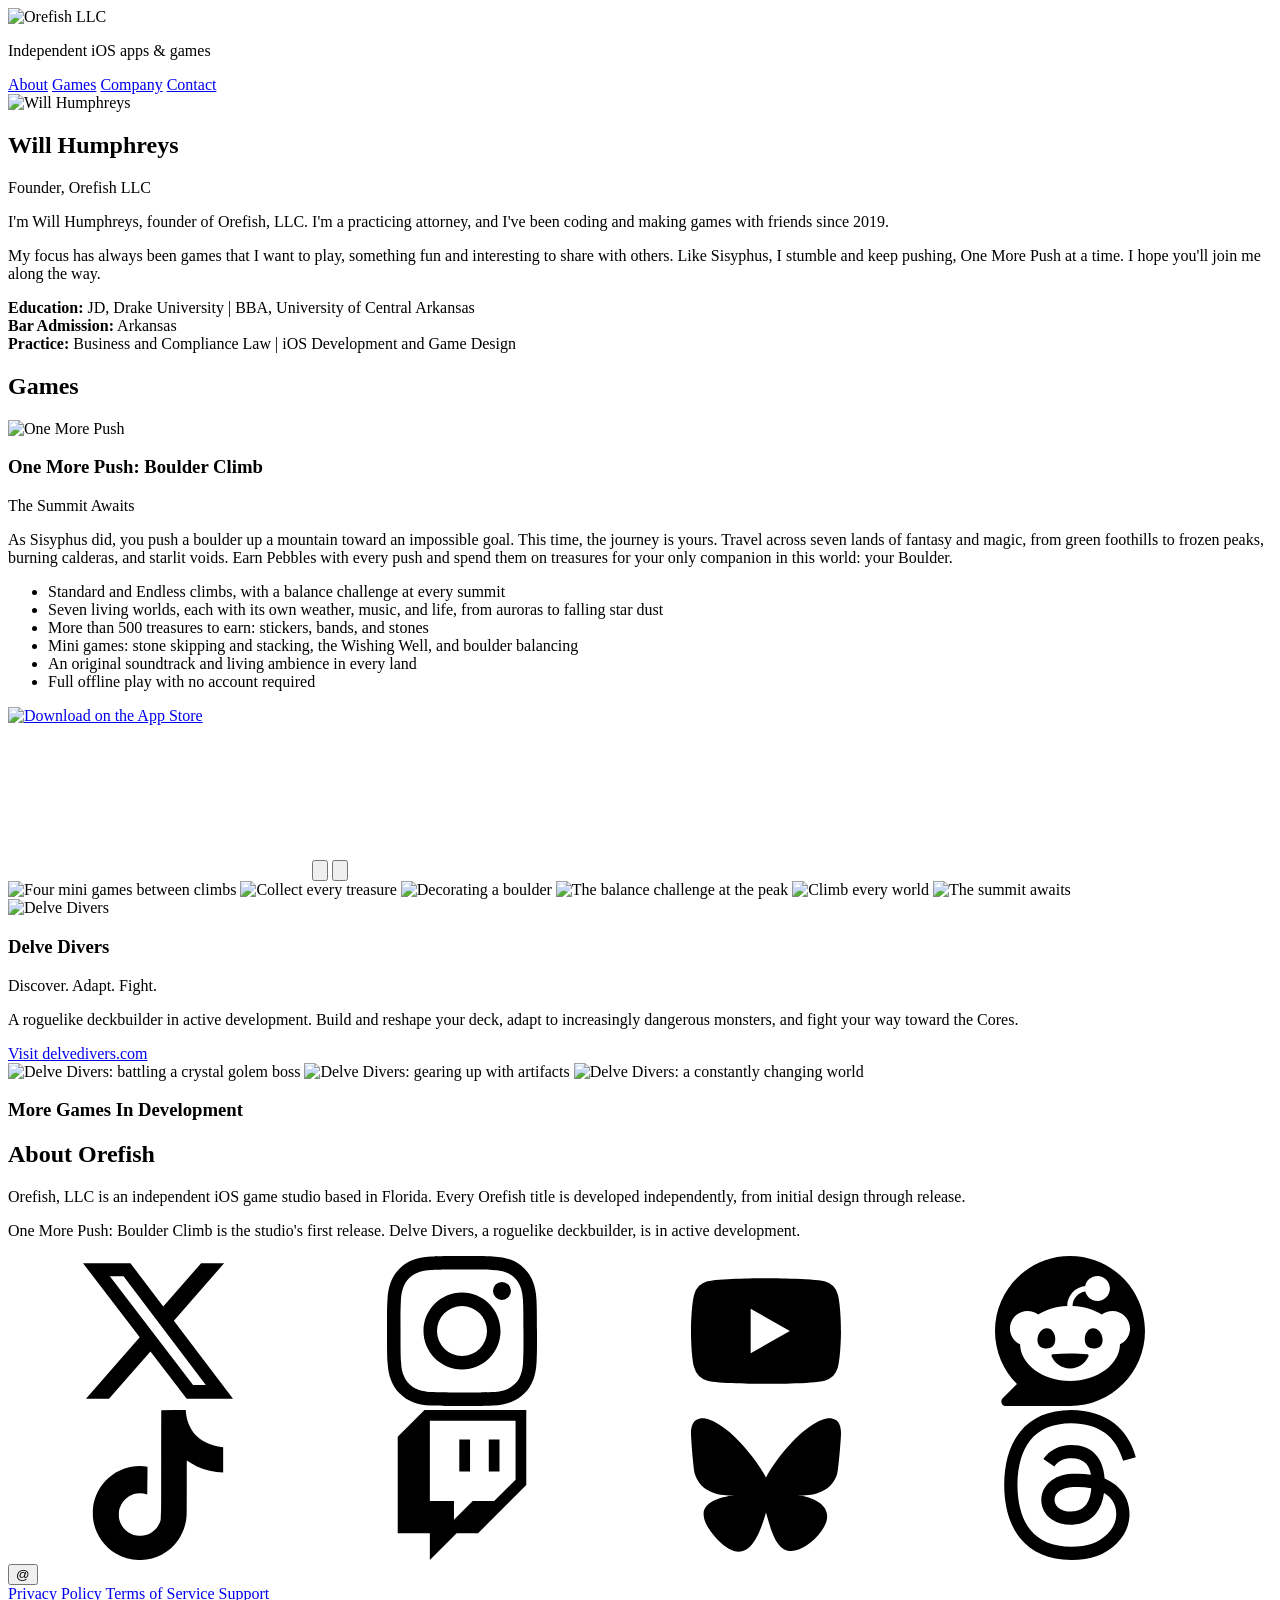
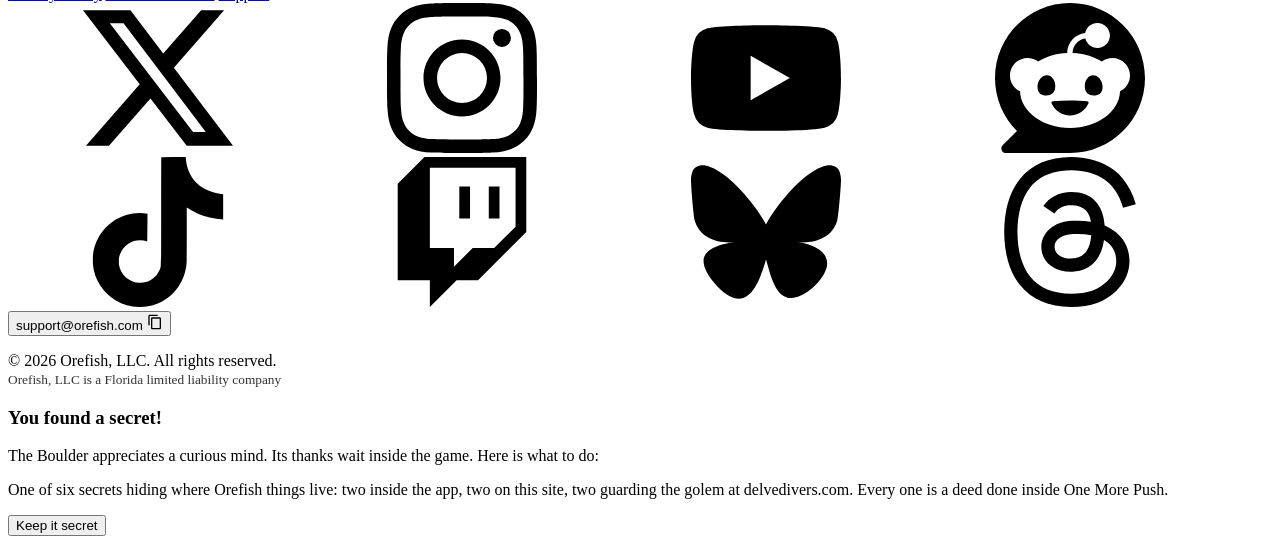
==== index.html @ 63291971 "Add files via upload" ====
<!DOCTYPE html>
<html lang="en">
<head>
    <link rel="canonical" href="https://orefish.com/">
    <meta name="google-site-verification" content="LA4NTV3EfY9CTPUPHEIwkPQD1dwZYlgNmVdRd2PXX9s">
    <meta charset="UTF-8">
    <meta name="viewport" content="width=device-width, initial-scale=1.0">
    <title>Orefish, LLC - Independent iOS Apps &amp; Games</title>
    <meta name="description" content="Orefish, LLC builds iOS games and apps, including One More Push: Boulder Climb.">

    <!-- Open Graph / social preview: controls how a shared orefish.com link looks in iMessage,
         Slack, social apps, etc. -->
    <meta property="og:type" content="website">
    <meta property="og:site_name" content="Orefish, LLC">
    <meta property="og:title" content="One More Push: Boulder Climb">
    <meta property="og:description" content="As Sisyphus did, push your Boulder toward an impossible summit. Seven lands of fantasy and magic, and more than 500 treasures for your only companion in this world: your Boulder.">
    <meta property="og:url" content="https://orefish.com/">
    <meta property="og:image" content="https://orefish.com/og-image.png">
    <meta name="twitter:card" content="summary_large_image">

    <link rel="icon" type="image/png" href="/favicon.png">
    <link rel="apple-touch-icon" sizes="180x180" href="/apple-touch-icon.png">
    <link rel="stylesheet" href="style.css">
</head>
<body>
    <!-- Header -->
    <header>
        <div class="container">
            <div class="header-content">
                <div class="logo-container">
                    <div class="logo">
                        <img src="orefishlogo_white_conformed.png" alt="Orefish LLC">
                    </div>
                </div>
                <p class="tagline">Independent iOS apps &amp; games</p>
            </div>
        </div>
    </header>

    <!-- Navigation -->
    <nav>
        <div class="nav-container">
            <a href="#about" class="nav-link">About</a>
            <a href="#games" class="nav-link">Games</a>
            <a href="#company" class="nav-link">Company</a>
            <a href="#contact" class="nav-link">Contact</a>
        </div>
    </nav>

    <!-- About Section -->
    <section class="about" id="about">
        <div class="container">
            <div class="profile">
                <div class="profile-img-container">
                    <img src="profile_headshot.jpg" alt="Will Humphreys" class="profile-img">
                </div>
                <div class="bio">
                    <h2>Will Humphreys</h2>
                    <p class="title">Founder, Orefish LLC</p>
                    <p>I'm Will Humphreys, founder of Orefish, LLC. I'm a practicing attorney, and I've been coding and making games with friends since 2019.</p>
                    <p>My focus has always been games that I want to play, something fun and interesting to share with others. Like Sisyphus, I stumble and keep pushing, One More Push at a time. I hope you'll join me along the way.</p>
                    <div class="credentials">
                        <strong>Education:</strong> JD, Drake University | BBA, University of Central Arkansas<br>
                        <strong>Bar Admission:</strong> Arkansas<br>
                        <strong>Practice:</strong> Business and Compliance Law | iOS Development and Game Design
                    </div>
                </div>
            </div>
        </div>
    </section>

    <!-- Games Section -->
    <section class="products" id="games">
        <div class="container">
            <h2 class="section-title">Games</h2>

            <!-- One More Push -->
            <div class="app-showcase">
                <div class="app-icon-section">
                    <img src="onemorepush-icon.png" alt="One More Push" class="app-icon-large" id="ompSecretIcon">
                </div>
                <div class="app-details">
                    <h3>One More Push: Boulder Climb</h3>
                    <p class="app-tagline">The Summit Awaits</p>
                    <p>As Sisyphus did, you push a boulder up a mountain toward an impossible goal. This time, the journey is yours. Travel across seven lands of fantasy and magic, from green foothills to frozen peaks, burning calderas, and starlit voids. Earn Pebbles with every push and spend them on treasures for your only companion in this world: your Boulder.</p>
                    <ul class="app-features">
                        <li>Standard and Endless climbs, with a balance challenge at every summit</li>
                        <li>Seven living worlds, each with its own weather, music, and life, from auroras to falling star dust</li>
                        <li>More than 500 treasures to earn: stickers, bands, and stones</li>
                        <li>Mini games: stone skipping and stacking, the Wishing Well, and boulder balancing</li>
                        <li>An original soundtrack and living ambience in every land</li>
                        <li>Full offline play with no account required</li>
                    </ul>
                    <!-- rev 314: live App Store link (App ID 6777840856). Page 404s until release day, accepted deliberately: nothing to flip at launch. -->
                    <!-- Apple's official badge artwork (self-hosted, unmodified), per the App Store marketing guidelines. -->
                    <a href="https://apps.apple.com/app/apple-store/id6777840856?pt=123233345&ct=web&mt=8" aria-label="Download One More Push on the App Store"><img src="app-store-badge.svg" alt="Download on the App Store" class="app-store-badge"></a>
                </div>
                <!-- Launch media (Aug 2026): the transformation preview video first
                     (tap to play, loads nothing until tapped), then the screenshot set
                     in the App Store order: mini games, treasures, decorate, balance,
                     worlds, the summit awaits. -->
                <div class="carousel-block">
                    <div class="screenshot-carousel">
                        <div class="screenshot-container" id="ompScreens">
                            <div class="screenshot video-slide">
                                <video playsinline muted preload="none" poster="omp-preview-poster.jpg"
                                       src="omp-preview.mp4" aria-label="One More Push preview video"></video>
                                <button class="video-play" type="button" aria-label="Play the One More Push preview">
                                    <svg viewBox="0 0 20 22" aria-hidden="true"><path d="M2 1.5l16 9.5L2 20.5z"/></svg>
                                </button>
                                <button class="video-mute muted" type="button" aria-label="Unmute the preview">
                                    <svg viewBox="0 0 24 24" aria-hidden="true">
                                        <path class="spk" d="M4 9v6h4l5 4V5L8 9H4z"/>
                                        <g class="waves" fill="none">
                                            <path d="M16.5 8.5a5 5 0 010 7"/>
                                            <path d="M19 6a8.5 8.5 0 010 12"/>
                                        </g>
                                        <line class="slash" x1="4" y1="20" x2="20" y2="4"/>
                                    </svg>
                                </button>
                            </div>
                            <img src="omp-minigames.jpg" alt="Four mini games between climbs" class="screenshot">
                            <img src="omp-treasures.jpg" alt="Collect every treasure" class="screenshot">
                            <img src="omp-decorate.jpg" alt="Decorating a boulder" class="screenshot">
                            <img src="omp-balance.jpg" alt="The balance challenge at the peak" class="screenshot">
                            <img src="omp-worlds.jpg" alt="Climb every world" class="screenshot">
                            <img src="omp-summit.jpg" alt="The summit awaits" class="screenshot">
                        </div>
                    </div>
                    <div class="carousel-dots">
                        <span class="dot active"></span>
                        <span class="dot"></span>
                        <span class="dot"></span>
                        <span class="dot"></span>
                        <span class="dot"></span>
                        <span class="dot"></span>
                        <span class="dot"></span>
                    </div>
                </div>
            </div>

            <!-- Delve Divers (separate site) -->
            <div class="app-showcase">
                <div class="app-icon-section">
                    <img src="delvedivers-icon.png" alt="Delve Divers" class="app-icon-large">
                </div>
                <div class="app-details">
                    <h3>Delve Divers</h3>
                    <p class="app-tagline">Discover. Adapt. Fight.</p>
                    <p>A roguelike deckbuilder in active development. Build and reshape your deck, adapt to increasingly dangerous monsters, and fight your way toward the Cores.</p>
                    <a href="https://delvedivers.com/" class="app-store-btn">Visit delvedivers.com</a>
                </div>
                <div class="carousel-block">
                    <div class="screenshot-carousel">
                        <div class="screenshot-container" id="ddScreens">
                            <img src="dd-1-v2.png" alt="Delve Divers: battling a crystal golem boss" class="screenshot">
                            <img src="dd-2-v2.png" alt="Delve Divers: gearing up with artifacts" class="screenshot">
                            <img src="dd-3-v2.png" alt="Delve Divers: a constantly changing world" class="screenshot">
                        </div>
                    </div>
                    <div class="carousel-dots">
                        <span class="dot active"></span>
                        <span class="dot"></span>
                        <span class="dot"></span>
                    </div>
                </div>
            </div>

            <!-- More Coming -->
            <div class="coming-soon">
                <h3>More Games In Development</h3>
            </div>
        </div>
    </section>

    <!-- Company Section -->
    <section class="company" id="company">
        <div class="container">
            <div class="company-content">
                <h2 class="section-title">About Orefish</h2>
                <p>Orefish, LLC is an independent iOS game studio based in Florida. Every Orefish title is developed independently, from initial design through release.</p>
                <p>One More Push: Boulder Climb is the studio's first release. Delve Divers, a roguelike deckbuilder, is in active development.</p>
            </div>
        </div>
    </section>

    <!-- Footer -->
    <!-- Every OrefishLLC profile, one floating follow button (icons: simple-icons, CC0) -->
    <svg xmlns="http://www.w3.org/2000/svg" style="display:none" aria-hidden="true">
        <symbol id="i-x" viewBox="0 0 24 24"><path d="M18.901 1.153h3.68l-8.04 9.19L24 22.846h-7.406l-5.8-7.584-6.638 7.584H.474l8.6-9.83L0 1.154h7.594l5.243 6.932ZM17.61 20.644h2.039L6.486 3.24H4.298Z"/></symbol>
        <symbol id="i-instagram" viewBox="0 0 24 24"><path d="M7.0301.084c-1.2768.0602-2.1487.264-2.911.5634-.7888.3075-1.4575.72-2.1228 1.3877-.6652.6677-1.075 1.3368-1.3802 2.127-.2954.7638-.4956 1.6365-.552 2.914-.0564 1.2775-.0689 1.6882-.0626 4.947.0062 3.2586.0206 3.6671.0825 4.9473.061 1.2765.264 2.1482.5635 2.9107.308.7889.72 1.4573 1.388 2.1228.6679.6655 1.3365 1.0743 2.1285 1.38.7632.295 1.6361.4961 2.9134.552 1.2773.056 1.6884.069 4.9462.0627 3.2578-.0062 3.668-.0207 4.9478-.0814 1.28-.0607 2.147-.2652 2.9098-.5633.7889-.3086 1.4578-.72 2.1228-1.3881.665-.6682 1.0745-1.3378 1.3795-2.1284.2957-.7632.4966-1.636.552-2.9124.056-1.2809.0692-1.6898.063-4.948-.0063-3.2583-.021-3.6668-.0817-4.9465-.0607-1.2797-.264-2.1487-.5633-2.9117-.3084-.7889-.72-1.4568-1.3876-2.1228C21.2982 1.33 20.628.9208 19.8378.6165 19.074.321 18.2017.1197 16.9244.0645 15.6471.0093 15.236-.005 11.977.0014 8.718.0076 8.31.0215 7.0301.0839m.1402 21.6932c-1.17-.0509-1.8053-.2453-2.2287-.408-.5606-.216-.96-.4771-1.3819-.895-.422-.4178-.6811-.8186-.9-1.378-.1644-.4234-.3624-1.058-.4171-2.228-.0595-1.2645-.072-1.6442-.079-4.848-.007-3.2037.0053-3.583.0607-4.848.05-1.169.2456-1.805.408-2.2282.216-.5613.4762-.96.895-1.3816.4188-.4217.8184-.6814 1.3783-.9003.423-.1651 1.0575-.3614 2.227-.4171 1.2655-.06 1.6447-.072 4.848-.079 3.2033-.007 3.5835.005 4.8495.0608 1.169.0508 1.8053.2445 2.228.408.5608.216.96.4754 1.3816.895.4217.4194.6816.8176.9005 1.3787.1653.4217.3617 1.056.4169 2.2263.0602 1.2655.0739 1.645.0796 4.848.0058 3.203-.0055 3.5834-.061 4.848-.051 1.17-.245 1.8055-.408 2.2294-.216.5604-.4763.96-.8954 1.3814-.419.4215-.8181.6811-1.3783.9-.4224.1649-1.0577.3617-2.2262.4174-1.2656.0595-1.6448.072-4.8493.079-3.2045.007-3.5825-.006-4.848-.0608M16.953 5.5864A1.44 1.44 0 1 0 18.39 4.144a1.44 1.44 0 0 0-1.437 1.4424M5.8385 12.012c.0067 3.4032 2.7706 6.1557 6.173 6.1493 3.4026-.0065 6.157-2.7701 6.1506-6.1733-.0065-3.4032-2.771-6.1565-6.174-6.1498-3.403.0067-6.156 2.771-6.1496 6.1738M8 12.0077a4 4 0 1 1 4.008 3.9921A3.9996 3.9996 0 0 1 8 12.0077"/></symbol>
        <symbol id="i-youtube" viewBox="0 0 24 24"><path d="M23.498 6.186a3.016 3.016 0 0 0-2.122-2.136C19.505 3.545 12 3.545 12 3.545s-7.505 0-9.377.505A3.017 3.017 0 0 0 .502 6.186C0 8.07 0 12 0 12s0 3.93.502 5.814a3.016 3.016 0 0 0 2.122 2.136c1.871.505 9.376.505 9.376.505s7.505 0 9.377-.505a3.015 3.015 0 0 0 2.122-2.136C24 15.93 24 12 24 12s0-3.93-.502-5.814zM9.545 15.568V8.432L15.818 12l-6.273 3.568z"/></symbol>
        <symbol id="i-reddit" viewBox="0 0 24 24"><path d="M12 0C5.373 0 0 5.373 0 12c0 3.314 1.343 6.314 3.515 8.485l-2.286 2.286C.775 23.225 1.097 24 1.738 24H12c6.627 0 12-5.373 12-12S18.627 0 12 0Zm4.388 3.199c1.104 0 1.999.895 1.999 1.999 0 1.105-.895 2-1.999 2-.946 0-1.739-.657-1.947-1.539v.002c-1.147.162-2.032 1.15-2.032 2.341v.007c1.776.067 3.4.567 4.686 1.363.473-.363 1.064-.58 1.707-.58 1.547 0 2.802 1.254 2.802 2.802 0 1.117-.655 2.081-1.601 2.531-.088 3.256-3.637 5.876-7.997 5.876-4.361 0-7.905-2.617-7.998-5.87-.954-.447-1.614-1.415-1.614-2.538 0-1.548 1.255-2.802 2.803-2.802.645 0 1.239.218 1.712.585 1.275-.79 2.881-1.291 4.64-1.365v-.01c0-1.663 1.263-3.034 2.88-3.207.188-.911.993-1.595 1.959-1.595Zm-8.085 8.376c-.784 0-1.459.78-1.506 1.797-.047 1.016.64 1.429 1.426 1.429.786 0 1.371-.369 1.418-1.385.047-1.017-.553-1.841-1.338-1.841Zm7.406 0c-.786 0-1.385.824-1.338 1.841.047 1.017.634 1.385 1.418 1.385.785 0 1.473-.413 1.426-1.429-.046-1.017-.721-1.797-1.506-1.797Zm-3.703 4.013c-.974 0-1.907.048-2.77.135-.147.015-.241.168-.183.305.483 1.154 1.622 1.964 2.953 1.964 1.33 0 2.47-.81 2.953-1.964.057-.137-.037-.29-.184-.305-.863-.087-1.795-.135-2.769-.135Z"/></symbol>
        <symbol id="i-tiktok" viewBox="0 0 24 24"><path d="M12.525.02c1.31-.02 2.61-.01 3.91-.02.08 1.53.63 3.09 1.75 4.17 1.12 1.11 2.7 1.62 4.24 1.79v4.03c-1.44-.05-2.89-.35-4.2-.97-.57-.26-1.1-.59-1.62-.93-.01 2.92.01 5.84-.02 8.75-.08 1.4-.54 2.79-1.35 3.94-1.31 1.92-3.58 3.17-5.91 3.21-1.43.08-2.86-.31-4.08-1.03-2.02-1.19-3.44-3.37-3.65-5.71-.02-.5-.03-1-.01-1.49.18-1.9 1.12-3.72 2.58-4.96 1.66-1.44 3.98-2.13 6.15-1.72.02 1.48-.04 2.96-.04 4.44-.99-.32-2.15-.23-3.02.37-.63.41-1.11 1.04-1.36 1.75-.21.51-.15 1.07-.14 1.61.24 1.64 1.82 3.02 3.5 2.87 1.12-.01 2.19-.66 2.77-1.61.19-.33.4-.67.41-1.06.1-1.79.06-3.57.07-5.36.01-4.03-.01-8.05.02-12.07z"/></symbol>
        <symbol id="i-twitch" viewBox="0 0 24 24"><path d="M11.571 4.714h1.715v5.143H11.57zm4.715 0H18v5.143h-1.714zM6 0L1.714 4.286v15.428h5.143V24l4.286-4.286h3.428L22.286 12V0zm14.571 11.143l-3.428 3.428h-3.429l-3 3v-3H6.857V1.714h13.714Z"/></symbol>
        <symbol id="i-bluesky" viewBox="0 0 24 24"><path d="M12 10.8c-1.087-2.114-4.046-6.053-6.798-7.995C2.566.944 1.561 1.266.902 1.565.139 1.908 0 3.08 0 3.768c0 .69.378 5.65.624 6.479.815 2.736 3.713 3.66 6.383 3.364.136-.02.275-.039.415-.056-.138.022-.276.04-.415.056-3.912.58-7.387 2.005-2.83 7.078 5.013 5.19 6.87-1.113 7.823-4.308.953 3.195 2.05 9.271 7.733 4.308 4.267-4.308 1.172-6.498-2.74-7.078a8.741 8.741 0 0 1-.415-.056c.14.017.279.036.415.056 2.67.297 5.568-.628 6.383-3.364.246-.828.624-5.79.624-6.478 0-.69-.139-1.861-.902-2.206-.659-.298-1.664-.62-4.3 1.24C16.046 4.748 13.087 8.687 12 10.8Z"/></symbol>
        <symbol id="i-threads" viewBox="0 0 24 24"><path d="M12.186 24h-.007c-3.581-.024-6.334-1.205-8.184-3.509C2.35 18.44 1.5 15.586 1.472 12.01v-.017c.03-3.579.879-6.43 2.525-8.482C5.845 1.205 8.6.024 12.18 0h.014c2.746.02 5.043.725 6.826 2.098 1.677 1.29 2.858 3.13 3.509 5.467l-2.04.569c-1.104-3.96-3.898-5.984-8.304-6.015-2.91.022-5.11.936-6.54 2.717C4.307 6.504 3.616 8.914 3.589 12c.027 3.086.718 5.496 2.057 7.164 1.43 1.783 3.631 2.698 6.54 2.717 2.623-.02 4.358-.631 5.8-2.045 1.647-1.613 1.618-3.593 1.09-4.798-.31-.71-.873-1.3-1.634-1.75-.192 1.352-.622 2.446-1.284 3.272-.886 1.102-2.14 1.704-3.73 1.79-1.202.065-2.361-.218-3.259-.801-1.063-.689-1.685-1.74-1.752-2.964-.065-1.19.408-2.285 1.33-3.082.88-.76 2.119-1.207 3.583-1.291a13.853 13.853 0 0 1 3.02.142c-.126-.742-.375-1.332-.75-1.757-.513-.586-1.308-.883-2.359-.89h-.029c-.844 0-1.992.232-2.721 1.32L7.734 7.847c.98-1.454 2.568-2.256 4.478-2.256h.044c3.194.02 5.097 1.975 5.287 5.388.108.046.216.094.321.142 1.49.7 2.58 1.761 3.154 3.07.797 1.82.871 4.79-1.548 7.158-1.85 1.81-4.094 2.628-7.277 2.65Zm1.003-11.69c-.242 0-.487.007-.739.021-1.836.103-2.98.946-2.916 2.143.067 1.256 1.452 1.839 2.784 1.767 1.224-.065 2.818-.543 3.086-3.71a10.5 10.5 0 0 0-2.215-.221z"/></symbol>
    </svg>
    <div class="social-fab" id="socialFab">
        <div class="social-fab-list" id="socialFabList">
            <a class="social-btn" href="https://x.com/OrefishLLC" target="_blank" rel="noopener" title="Orefish on X" aria-label="Orefish on X"><svg aria-hidden="true"><use href="#i-x"/></svg></a>
            <a class="social-btn" href="https://www.instagram.com/orefishllc/" target="_blank" rel="noopener" title="Orefish on Instagram" aria-label="Orefish on Instagram"><svg aria-hidden="true"><use href="#i-instagram"/></svg></a>
            <a class="social-btn" href="https://www.youtube.com/@OrefishLLC" target="_blank" rel="noopener" title="Orefish on YouTube" aria-label="Orefish on YouTube"><svg aria-hidden="true"><use href="#i-youtube"/></svg></a>
            <a class="social-btn" href="https://www.reddit.com/user/OrefishLLC/" target="_blank" rel="noopener" title="Orefish on Reddit" aria-label="Orefish on Reddit"><svg aria-hidden="true"><use href="#i-reddit"/></svg></a>
            <a class="social-btn" href="https://www.tiktok.com/@orefishllc" target="_blank" rel="noopener" title="Orefish on TikTok" aria-label="Orefish on TikTok"><svg aria-hidden="true"><use href="#i-tiktok"/></svg></a>
            <a class="social-btn" href="https://www.twitch.tv/orefishllc" target="_blank" rel="noopener" title="Orefish on Twitch" aria-label="Orefish on Twitch"><svg aria-hidden="true"><use href="#i-twitch"/></svg></a>
            <a class="social-btn" href="https://bsky.app/profile/orefishllc.bsky.social" target="_blank" rel="noopener" title="Orefish on Bluesky" aria-label="Orefish on Bluesky"><svg aria-hidden="true"><use href="#i-bluesky"/></svg></a>
            <a class="social-btn" href="https://www.threads.com/@orefishllc" target="_blank" rel="noopener" title="Orefish on Threads" aria-label="Orefish on Threads"><svg aria-hidden="true"><use href="#i-threads"/></svg></a>
        </div>
        <button class="social-fab-toggle" id="socialFabToggle" type="button"
                aria-expanded="false" aria-label="Follow Orefish" title="Follow Orefish">@</button>
    </div>

    <footer id="contact">
        <div class="container">
            <div class="footer-content">
                <div class="footer-links">
                    <a href="/privacy">Privacy Policy</a>
                    <a href="/terms">Terms of Service</a>
                    <a href="/support">Support</a>
                </div>
                <div class="footer-socials" aria-label="Orefish on social media">
                    <a class="" href="https://x.com/OrefishLLC" target="_blank" rel="noopener" title="Orefish on X" aria-label="Orefish on X"><svg aria-hidden="true"><use href="#i-x"/></svg></a>
                    <a class="" href="https://www.instagram.com/orefishllc/" target="_blank" rel="noopener" title="Orefish on Instagram" aria-label="Orefish on Instagram"><svg aria-hidden="true"><use href="#i-instagram"/></svg></a>
                    <a class="" href="https://www.youtube.com/@OrefishLLC" target="_blank" rel="noopener" title="Orefish on YouTube" aria-label="Orefish on YouTube"><svg aria-hidden="true"><use href="#i-youtube"/></svg></a>
                    <a class="" href="https://www.reddit.com/user/OrefishLLC/" target="_blank" rel="noopener" title="Orefish on Reddit" aria-label="Orefish on Reddit"><svg aria-hidden="true"><use href="#i-reddit"/></svg></a>
                    <a class="" href="https://www.tiktok.com/@orefishllc" target="_blank" rel="noopener" title="Orefish on TikTok" aria-label="Orefish on TikTok"><svg aria-hidden="true"><use href="#i-tiktok"/></svg></a>
                    <a class="" href="https://www.twitch.tv/orefishllc" target="_blank" rel="noopener" title="Orefish on Twitch" aria-label="Orefish on Twitch"><svg aria-hidden="true"><use href="#i-twitch"/></svg></a>
                    <a class="" href="https://bsky.app/profile/orefishllc.bsky.social" target="_blank" rel="noopener" title="Orefish on Bluesky" aria-label="Orefish on Bluesky"><svg aria-hidden="true"><use href="#i-bluesky"/></svg></a>
                    <a class="" href="https://www.threads.com/@orefishllc" target="_blank" rel="noopener" title="Orefish on Threads" aria-label="Orefish on Threads"><svg aria-hidden="true"><use href="#i-threads"/></svg></a>
                </div>


                <button class="email-button" onclick="copyEmail()" id="emailButton">
                    <span id="emailText">support@orefish.com</span>
                    <svg id="copyIcon" width="16" height="16" fill="currentColor" viewBox="0 0 24 24">
                        <path d="M16 1H4c-1.1 0-2 .9-2 2v14h2V3h12V1zm3 4H8c-1.1 0-2 .9-2 2v14c0 1.1.9 2 2 2h11c1.1 0 2-.9 2-2V7c0-1.1-.9-2-2-2zm0 16H8V7h11v14z"/>
                    </svg>
                </button>

                <p class="copyright">
                    &copy; 2026 Orefish, LLC. All rights reserved.<br>
                    <small style="opacity: 0.8;">Orefish, LLC is a Florida limited liability company</small>
                </p>
            </div>
        </div>
    </footer>

    <!-- A secret: the One More Push icon knows something. It reveals a DEED to do
         inside the game (the game grants the reward on the spot); nothing on this
         page unlocks anything. -->
    <div class="secret-scrim" id="secretScrim">
        <div class="secret-card" role="dialog" aria-label="A secret">
            <h3>You found a secret!</h3>
            <p>The Boulder appreciates a curious mind. Its thanks wait inside the game. Here is what to do:</p>
            <span class="secret-code"></span>
            <p class="secret-hint">One of six secrets hiding where Orefish things live: two inside the app, two on this site, two guarding the golem at delvedivers.com. Every one is a deed done inside One More Push.</p>
            <button class="secret-close" id="secretClose">Keep it secret</button>
        </div>
    </div>

    <script>
        // The OMP icon knows something (one of six hidden secrets).
        (function () {
            const icon = document.getElementById('ompSecretIcon');
            const scrim = document.getElementById('secretScrim');
            if (!icon || !scrim) return;
            icon.addEventListener('click', () => {
                // decoded only on discovery, so the deed never sits in the
                // page source for view-source readers or search crawlers
                scrim.querySelector('.secret-code').textContent = atob('T24gdGhlIGhvbWUgc2NyZWVuIG9mIE9uZSBNb3JlIFB1c2gsIHRhcCB5b3VyIFBlYmJsZSBjb3VudCBzZXZlbiB0aW1lcy4=');
                scrim.classList.add('open');
            });
            document.getElementById('secretClose').addEventListener('click', () => scrim.classList.remove('open'));
            scrim.addEventListener('click', (e) => { if (e.target === scrim) scrim.classList.remove('open'); });
        })();

        function copyEmail() {
            const email = 'support@orefish.com';
            const button = document.getElementById('emailButton');
            const text = document.getElementById('emailText');
            const icon = document.getElementById('copyIcon');
            navigator.clipboard.writeText(email).then(() => {
                button.classList.add('copied');
                text.textContent = 'Copied!';
                icon.innerHTML = '<path d="M9 16.17L4.83 12l-1.42 1.41L9 19 21 7l-1.41-1.41z"/>';
                setTimeout(() => {
                    button.classList.remove('copied');
                    text.textContent = email;
                    icon.innerHTML = '<path d="M16 1H4c-1.1 0-2 .9-2 2v14h2V3h12V1zm3 4H8c-1.1 0-2 .9-2 2v14c0 1.1.9 2 2 2h11c1.1 0 2-.9 2-2V7c0-1.1-.9-2-2-2zm0 16H8V7h11v14z"/>';
                }, 2000);
            }).catch(() => { window.location.href = `mailto:${email}`; });
        }

        // Screenshot carousels (One More Push and Delve Divers share the recipe:
        // dots and swipe are scoped to each carousel's own shell)
        function initCarousel(containerId) {
            const container = document.getElementById(containerId);
            if (!container) return;
            const shell = container.parentElement;              // the phone frame
            const block = shell.parentElement;                  // frame + dots (dots live below the frame now)
            const slides = container.querySelectorAll('.screenshot');
            const dots = block.querySelectorAll('.carousel-dots .dot');
            const video = container.querySelector('video');     // One More Push's first slide
            let current = 0;
            function go(n) {
                current = (n + slides.length) % slides.length;
                container.style.transform = 'translateX(-' + (current * 100) + '%)';
                dots.forEach((d, i) => d.classList.toggle('active', i === current));
                if (video && !video.paused) video.pause();      // sliding away stops playback
            }
            // Auto-advance holds while the preview video is playing.
            let timer = setInterval(() => { if (video && !video.paused) return; go(current + 1); }, 4000);
            function rearm() {
                clearInterval(timer);
                timer = setInterval(() => { if (video && !video.paused) return; go(current + 1); }, 6000);
            }
            dots.forEach((d, i) => d.addEventListener('click', () => { go(i); rearm(); }));
            if (video) {
                const playBtn = shell.querySelector('.video-play');
                playBtn.addEventListener('click', e => {
                    e.stopPropagation();
                    video.play();
                    rearm();
                });
                video.addEventListener('play', () => playBtn.classList.add('playing'));
                video.addEventListener('pause', () => playBtn.classList.remove('playing'));
                // No loop: one showing, then the carousel moves on to the screenshots.
                video.addEventListener('ended', () => { go(current + 1); rearm(); });
                // Anywhere on the video toggles play and pause (not just the button).
                video.addEventListener('click', () => {
                    if (video.paused) { video.play(); } else { video.pause(); }
                    rearm();
                });
                // Starts muted (polite web default); the speaker button flips it.
                const muteBtn = shell.querySelector('.video-mute');
                muteBtn.addEventListener('click', e => {
                    e.stopPropagation();
                    video.muted = !video.muted;
                    muteBtn.classList.toggle('muted', video.muted);
                    muteBtn.setAttribute('aria-label', video.muted ? 'Unmute the preview' : 'Mute the preview');
                });
            }
            // Swipe to move ahead and back (touch and mouse drag)
            let startX = null;
            shell.addEventListener('touchstart', e => { startX = e.touches[0].clientX; }, { passive: true });
            shell.addEventListener('touchend', e => {
                if (startX === null) return;
                const dx = e.changedTouches[0].clientX - startX;
                if (Math.abs(dx) > 40) { go(current + (dx < 0 ? 1 : -1)); rearm(); }
                startX = null;
            }, { passive: true });
            shell.addEventListener('mousedown', e => { startX = e.clientX; e.preventDefault(); });
            shell.addEventListener('mouseup', e => {
                if (startX === null) return;
                const dx = e.clientX - startX;
                if (Math.abs(dx) > 40) { go(current + (dx < 0 ? 1 : -1)); rearm(); }
                startX = null;
            });
        }
        initCarousel('ompScreens');
        initCarousel('ddScreens');

        // The floating follow panel: toggle, outside click, Escape.
        const fab = document.getElementById('socialFab');
        const fabToggle = document.getElementById('socialFabToggle');
        function closeFab() { fab.classList.remove('open'); fabToggle.setAttribute('aria-expanded', 'false'); }
        fabToggle.addEventListener('click', e => {
            e.stopPropagation();
            const open = fab.classList.toggle('open');
            fabToggle.setAttribute('aria-expanded', open ? 'true' : 'false');
        });
        document.addEventListener('click', e => { if (fab.classList.contains('open') && !fab.contains(e.target)) closeFab(); });
        document.addEventListener('keydown', e => { if (e.key === 'Escape') closeFab(); });

    </script>
</body>
</html>
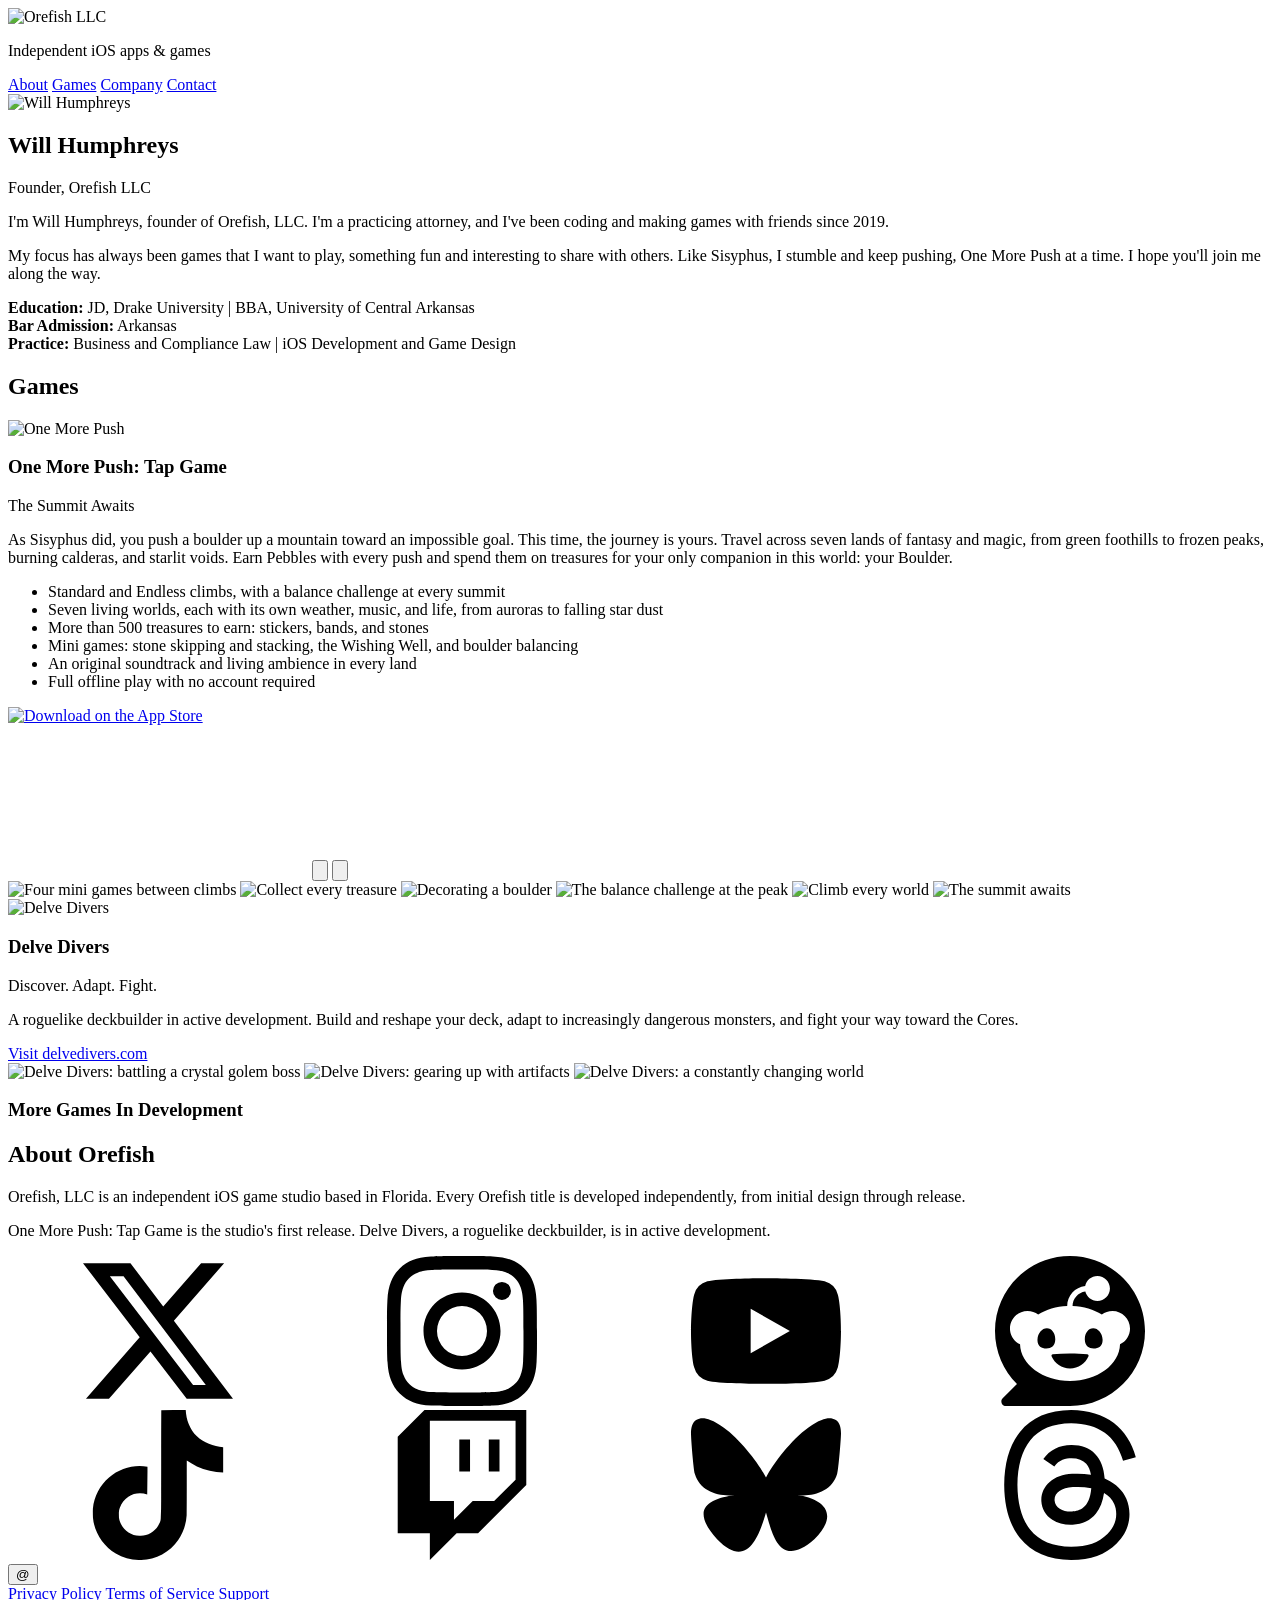
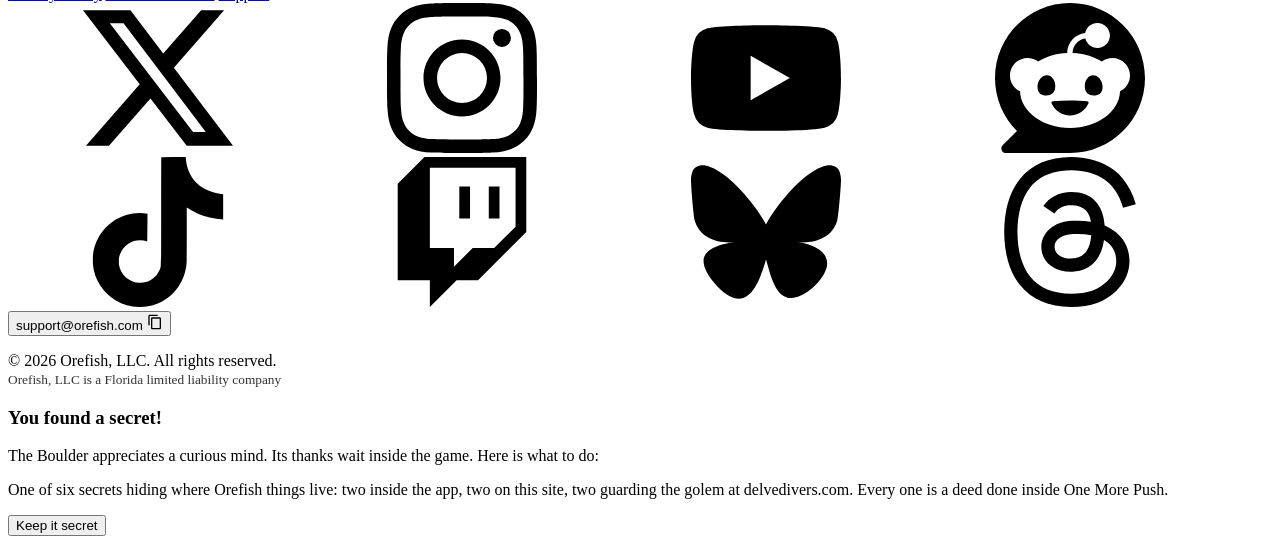
==== commit 82092b3f: "Add files via upload" ====
--- a/index.html
+++ b/index.html
@@ -6,13 +6,13 @@
     <meta charset="UTF-8">
     <meta name="viewport" content="width=device-width, initial-scale=1.0">
     <title>Orefish, LLC - Independent iOS Apps &amp; Games</title>
-    <meta name="description" content="Orefish, LLC builds iOS games and apps, including One More Push: Boulder Climb.">
+    <meta name="description" content="Orefish, LLC builds iOS games and apps, including One More Push: Tap Game.">
 
     <!-- Open Graph / social preview: controls how a shared orefish.com link looks in iMessage,
          Slack, social apps, etc. -->
     <meta property="og:type" content="website">
     <meta property="og:site_name" content="Orefish, LLC">
-    <meta property="og:title" content="One More Push: Boulder Climb">
+    <meta property="og:title" content="One More Push: Tap Game">
     <meta property="og:description" content="As Sisyphus did, push your Boulder toward an impossible summit. Seven lands of fantasy and magic, and more than 500 treasures for your only companion in this world: your Boulder.">
     <meta property="og:url" content="https://orefish.com/">
     <meta property="og:image" content="https://orefish.com/og-image.png">
@@ -80,7 +80,7 @@
                     <img src="onemorepush-icon.png" alt="One More Push" class="app-icon-large" id="ompSecretIcon">
                 </div>
                 <div class="app-details">
-                    <h3>One More Push: Boulder Climb</h3>
+                    <h3>One More Push: Tap Game</h3>
                     <p class="app-tagline">The Summit Awaits</p>
                     <p>As Sisyphus did, you push a boulder up a mountain toward an impossible goal. This time, the journey is yours. Travel across seven lands of fantasy and magic, from green foothills to frozen peaks, burning calderas, and starlit voids. Earn Pebbles with every push and spend them on treasures for your only companion in this world: your Boulder.</p>
                     <ul class="app-features">
@@ -179,7 +179,7 @@
             <div class="company-content">
                 <h2 class="section-title">About Orefish</h2>
                 <p>Orefish, LLC is an independent iOS game studio based in Florida. Every Orefish title is developed independently, from initial design through release.</p>
-                <p>One More Push: Boulder Climb is the studio's first release. Delve Divers, a roguelike deckbuilder, is in active development.</p>
+                <p>One More Push: Tap Game is the studio's first release. Delve Divers, a roguelike deckbuilder, is in active development.</p>
             </div>
         </div>
     </section>
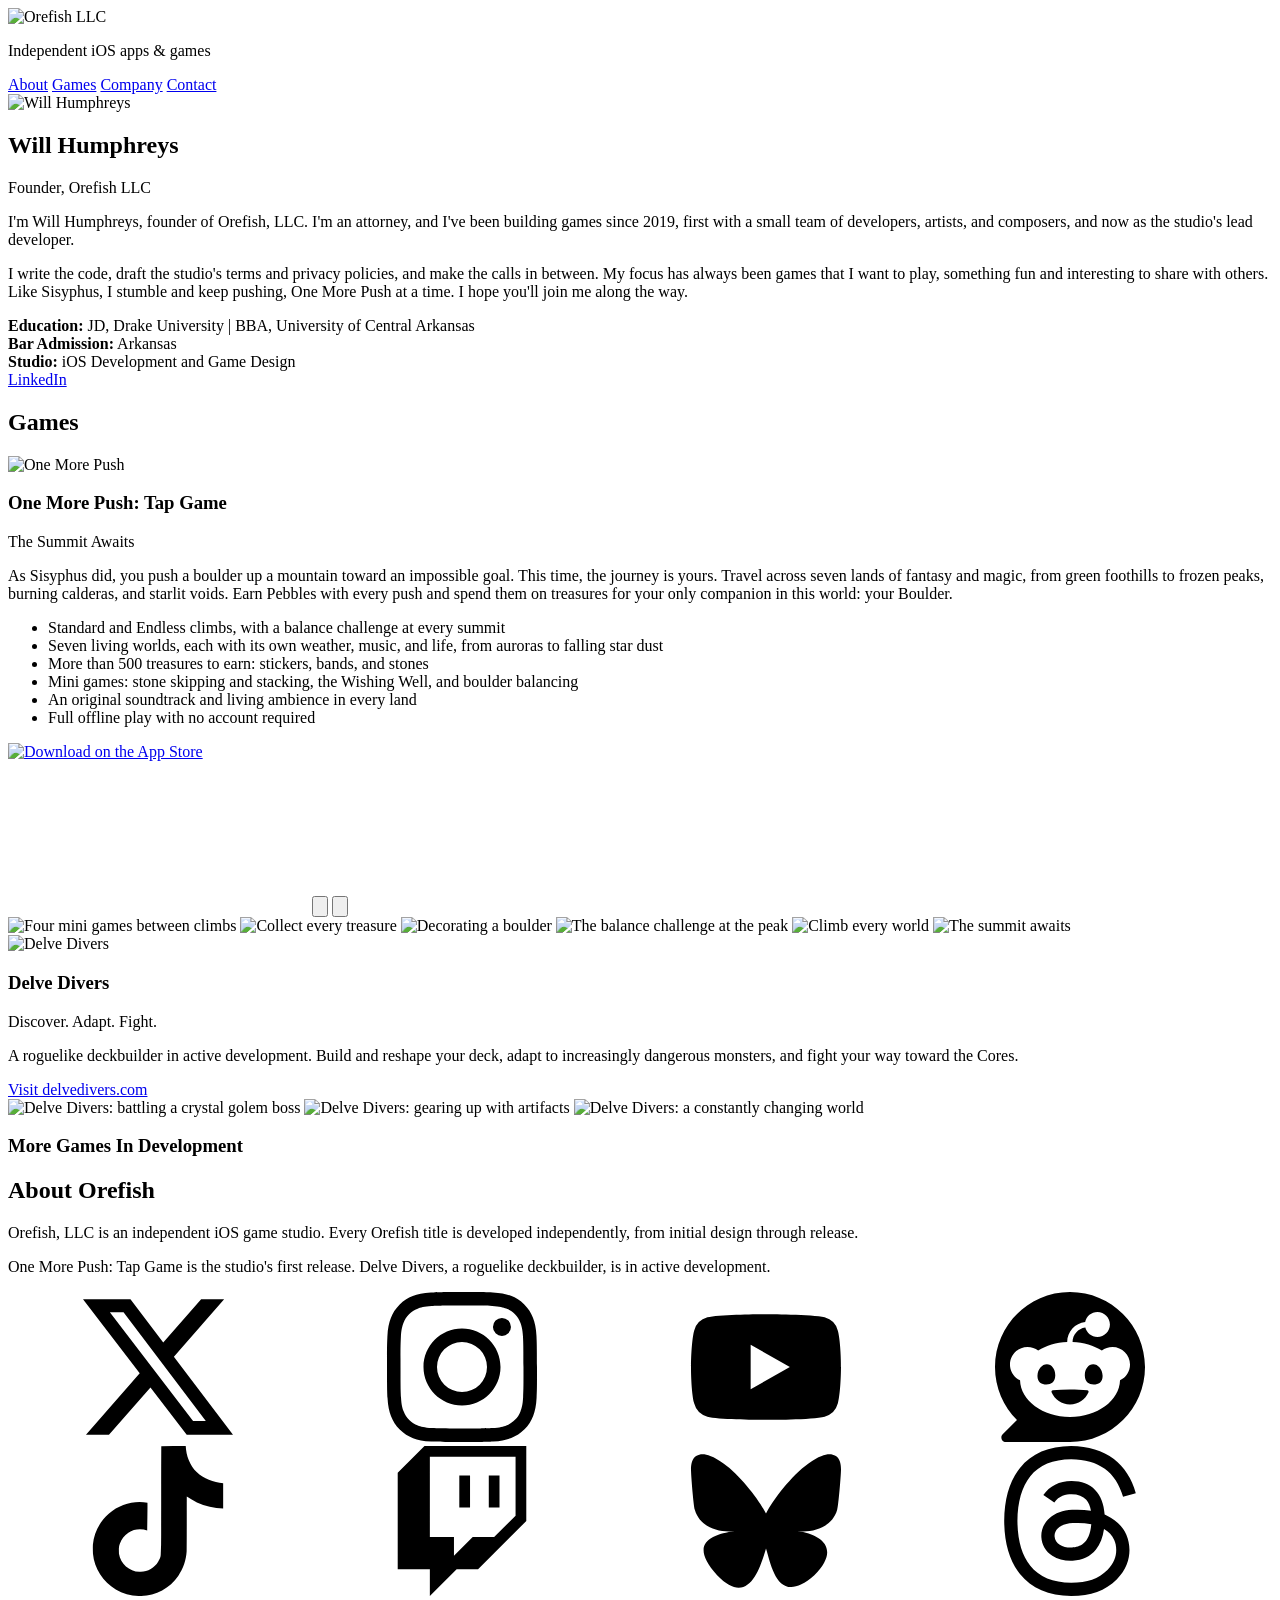
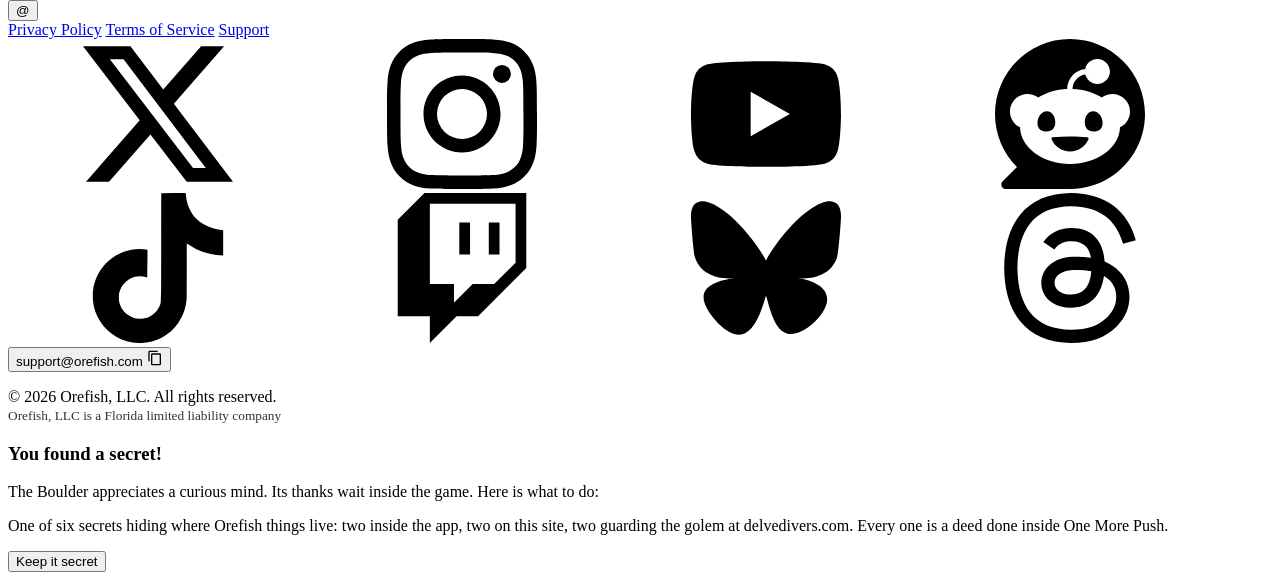
==== commit 486b6427: "Update index.html" ====
--- a/index.html
+++ b/index.html
@@ -57,12 +57,13 @@
                 <div class="bio">
                     <h2>Will Humphreys</h2>
                     <p class="title">Founder, Orefish LLC</p>
-                    <p>I'm Will Humphreys, founder of Orefish, LLC. I'm a practicing attorney, and I've been coding and making games with friends since 2019.</p>
-                    <p>My focus has always been games that I want to play, something fun and interesting to share with others. Like Sisyphus, I stumble and keep pushing, One More Push at a time. I hope you'll join me along the way.</p>
+                    <p>I'm Will Humphreys, founder of Orefish, LLC. I'm an attorney, and I've been building games since 2019, first with a small team of developers, artists, and composers, and now as the studio's lead developer.</p>
+                    <p>I write the code, draft the studio's terms and privacy policies, and make the calls in between. My focus has always been games that I want to play, something fun and interesting to share with others. Like Sisyphus, I stumble and keep pushing, One More Push at a time. I hope you'll join me along the way.</p>
                     <div class="credentials">
                         <strong>Education:</strong> JD, Drake University | BBA, University of Central Arkansas<br>
                         <strong>Bar Admission:</strong> Arkansas<br>
-                        <strong>Practice:</strong> Business and Compliance Law | iOS Development and Game Design
+                        <strong>Studio:</strong> iOS Development and Game Design<br>
+                        <a href="https://www.linkedin.com/in/willhumphreys2025/" target="_blank" rel="noopener">LinkedIn</a>
                     </div>
                 </div>
             </div>
@@ -178,7 +179,7 @@
         <div class="container">
             <div class="company-content">
                 <h2 class="section-title">About Orefish</h2>
-                <p>Orefish, LLC is an independent iOS game studio based in Florida. Every Orefish title is developed independently, from initial design through release.</p>
+                <p>Orefish, LLC is an independent iOS game studio. Every Orefish title is developed independently, from initial design through release.</p>
                 <p>One More Push: Tap Game is the studio's first release. Delve Divers, a roguelike deckbuilder, is in active development.</p>
             </div>
         </div>
